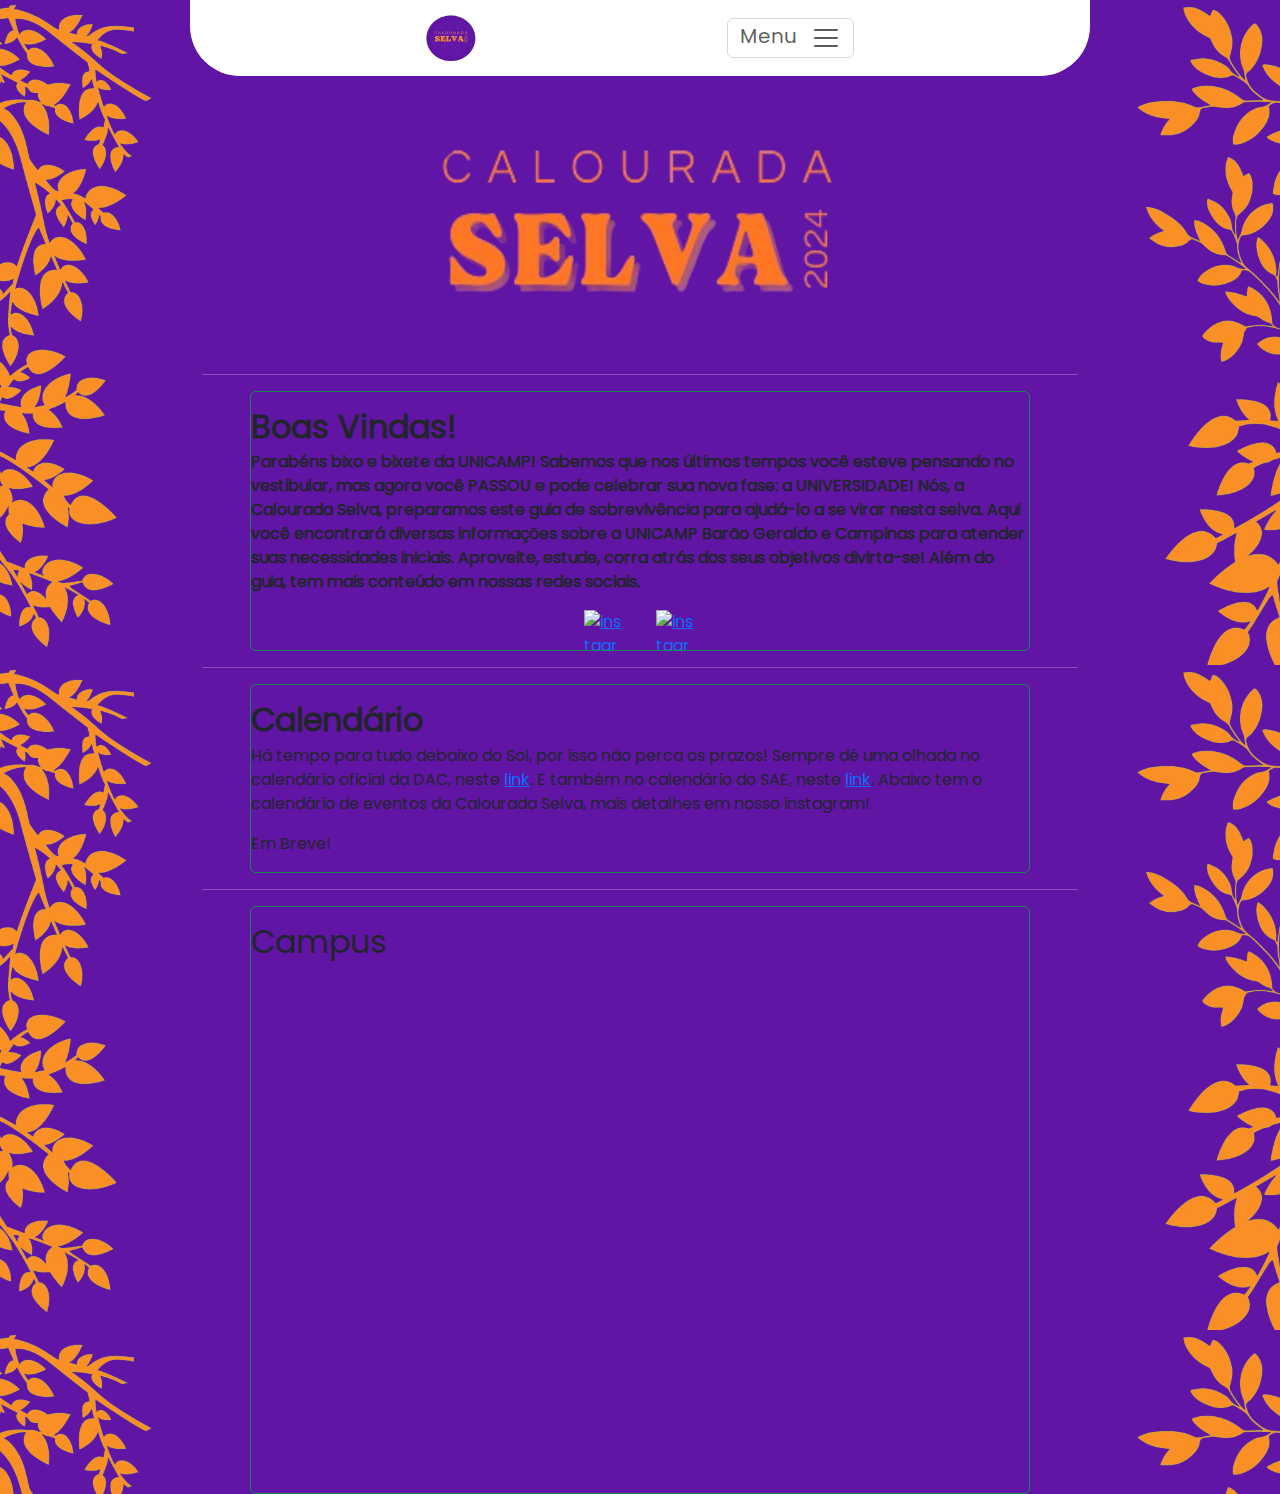
==== index.html @ 9d6db169 "Add files via upload" ====
<!DOCTYPE html>
<html>
    <head>
        <meta charset="utf-8"><meta name="viewport" content="width=device-width, initial-scale=1.0, shrink-to-fit=no">
        <title>GuiaDoBixo</title>
        
        <link rel="stylesheet" href="https://cdn.jsdelivr.net/npm/bootstrap@5.1.3/dist/css/bootstrap.min.css">

        <link rel="stylesheet" href="./assets/css/navbar.css" >
        <link rel="stylesheet" href="./assets/css/main.css" >
        <link rel="stylesheet" href="./assets/css/wrapper.css" >
        <link rel="stylesheet" href="./assets/css/body.css" >
        <link rel="stylesheet" href="./assets/css/menu.css" >
        <link rel="stylesheet" href="./assets/css/card-content.css" >
        <link rel="stylesheet" href="./assets/css/logo.css" >
        <link rel="stylesheet" href="./assets/css/mapa.css" >
        <link rel="stylesheet" href="./assets/css/geral.css" >
        
        <script src="https://cdn.jsdelivr.net/npm/bootstrap@5.1.3/dist/js/bootstrap.bundle.min.js"></script>
        <script src="https://ajax.googleapis.com/ajax/libs/jquery/3.5.1/jquery.min.js"></script>
    </head>
    <body>
        <div id="wrapper-principal">
            <header id="wrapper-header">
                <nav id="navbar" class="navbar navbar-light navigation-clean mx-auto">
                    <div class="navbar-margin"></div>
                    <a class="navbar-brand" href=".\/index.html">
                        <img src="./assets/img/logo.png" id="logo-minimal"/>
                    </a>
                    <button data-bs-toggle="collapse" class="navbar-toggler" data-bs-target="#menu">
                        <span class="visually-hidden">Toggle navigation</span>
                        <span>Menu&nbsp;&nbsp;</span>
                        <span class="navbar-toggler-icon"></span>
                    </button>
                    <div class="navbar-margin"></div>
                    <div id="menu" class="collapse navbar-collapse list-group list-group-flush mb-2">
                        <a href="./content/vida-academica.html" class="list-group-item list-group-item-action text-center">Vida Acadêmica</a>
                        <a href="./content/siglas_telefones.html" class="list-group-item list-group-item-action text-center">Siglas e Telefones</a>
                        <a href="./content/saude.html" class="list-group-item list-group-item-action text-center">Saúde</a>
                        <a href="./content/alimentacao.html" class="list-group-item list-group-item-action text-center">Alimentação</a>
                        <a href="./content/transporte.html" class="list-group-item list-group-item-action text-center">Transporte</a>
                        <a href="./content/ferramentas.html" class="list-group-item list-group-item-action text-center">Ferramentas Úteis</a>
                        <a href="./content/beneficios.html" class="list-group-item list-group-item-action text-center">Benefícios por ser Aluno</a>
                        <a href="./content/moradia.html" class="list-group-item list-group-item-action text-center">Moradia</a>
                        <a href="./content/gruposcristaos.html" class="list-group-item list-group-item-action text-center">Grupos Cristãos</a>
                        <a href="./content/contatosinstitutos.html" class="list-group-item list-group-item-action text-center">Contatos nos Institutos</a>
                    </div>
                </nav>
            </header>
            <main id="wrapper-main-principal" class="mx-auto" style="color: white">
                <div class="container text-center p-5">
                    <table style="width: 100%;">
                        <tr>
                            <td>
                                <img src="./assets/img/logo-2023.png" id="logo-principal"/> <br />
                            </td>
                            <td>
                                <!--<img class="mx-2" src="./assets/img/logouincamp.svg" id="logo-unicamp"/>-->
                            </td>
                        </tr>
                    </table>
                </div>
                <div class="container-fluid">
                    <div id="row1" class="row m-0 p-0">
                        <hr/>
                        <div class="col my-0 mx-5 p-0">
                            <div id="card1" class="card bg-transparent border-success card-content">
                                <div class="card-body px-0">
                                    <h2 class="card-title fw-bolder fs-2">Boas Vindas!</h2>
                                    <h6 class="card-subtitle mb-2"></h6>
                                    <h6 class="card-subtitle mb-2"></h6>
                                    <p class="card-text text-left fw-bold">
                                        Parabéns bixo e bixete da UNICAMP! Sabemos que nos últimos
                                        tempos você esteve pensando no vestibular, mas agora você
                                        PASSOU e pode celebrar sua nova fase: a UNIVERSIDADE! Nós, a Calourada Selva, preparamos este guia de sobrevivência para ajudá-lo a se
                                        virar nesta selva. Aqui você encontrará diversas informações sobre
                                        a UNICAMP Barão Geraldo e Campinas para atender suas
                                        necessidades iniciais. Aproveite, estude, corra atrás dos seus
                                        objetivos divirta-se! Além do guia, tem mais conteúdo em nossas redes sociais.
                                    </p>

                                </div>
                                <div class="d-flex justify-content-center">
                                    <a href="https://www.facebook.com/calouradaselva">
                                        <img class="logo-social mx-3"  src="https://logodownload.org/wp-content/uploads/2014/09/facebook-logo-1-2.png" alt="instagram-logo" />
                                    </a> 
                                    <a href="https://www.instagram.com/calouradaselva/">
                                        <img class="logo-social mx-3"  src="https://logodownload.org/wp-content/uploads/2017/04/instagram-logo-16.png" alt="instagram-logo" />
                                    </a>
                                </div>
                            </div>
                        </div>
                    </div>
                    <hr />
                    <div id="row2" class="row m-0 p-0">
                        <div class="col my-0 mx-5 p-0">
                            <div id="card2" class="card bg-transparent border-success card-content">
                                <div class="card-body px-0">

                                    <h2 class="card-title fw-bolder fs-2">Calendário</h2>
                                    <h6 class="card-subtitle mb-2"></h6>
                                    <p>
                                        Há tempo para tudo debaixo do Sol, por isso não perca os prazos! Sempre dê uma olhada no calendário oficial da DAC, neste <a href="https://www.dac.unicamp.br/portal/calendario/2022/graduacao">link</a>. E também no calendário do SAE, neste <a href="https://www.sae.unicamp.br/servicosocial/calendario">link</a>. Abaixo tem o calendário de eventos da Calourada Selva, mais detalhes em nosso instagram!
                                    </p>
                                    <div class="container p-0 m-0">
                                        Em Breve!
                                    </div>
                                </div>
                            </div>
                        </div>
                    </div>
                    <hr />
                    <div id="row4" class="row m-0 p-0">
                        <div class="col my-0 mx-5 p-0">
                            <div id="card4" class="card bg-transparent border-success card-content">
                                <div class="card-body px-0">
                                    <h2 class="card-title">Campus</h2>
                                    <h6 class="card-subtitle mb-2"></h6>
                                    <div class="d-flex justify-content-center p-0 m-0">
                                        <iframe class="mapa" src="https://www.google.com/maps/embed?pb=!1m14!1m12!1m3!1d10401.791666398965!2d-47.063093596739684!3d-22.817698970316254!2m3!1f0!2f0!3f0!3m2!1i1024!2i768!4f13.1!5e0!3m2!1spt-BR!2sbr!4v1643244158901!5m2!1spt-BR!2sbr" style="border:0;" allowfullscreen="" loading="lazy"></iframe>
                                    </div>
                                </div>
                            </div>
                        </div>
                    </div>                    
                </div>
            </main>
        </div> 
    </body>
</html>
---- assets/css/navbar.css ----
#navbar-principal {
    max-width: 800px;
}

#navbar-principal li {
    text-align: center;
}

#navbar-principal li a{
    color:white;
}


#navbar-principal li hr {
    padding: 0px;
    margin: 0px;
}


#navbar {
    background-color: white;
    max-width: 900px;
    border-radius: 0px 0px 50px 50px;
}

#navbar li {
    text-align: center;
}

#navbar li a{
    color:white;
}

#navbar li hr {
    padding: 0px;
    margin: 0px;
}
---- assets/css/wrapper.css ----
#wrapper-principal{
    background-image: url('../img/background.png');
    background-size: 100% ;
    color: white;
}


#wrapper-header-principal{
    background-color:  transparent;
}

#wrapper-main-principal{
    margin:0px;
    padding: 0px;
    max-width: 900px;
    background-repeat: no-repeat;
    color: white;
}
---- assets/css/body.css ----
body {
    background: #6015a5;
    font-family: 'poppins';
}
---- assets/css/menu.css ----
#menu{
    background-color: white;
    border-radius: 25px;
}
---- assets/css/logo.css ----
#logo-principal{
    height: 20vw;
    width: 45vw;
    min-height: 50px;
    min-width: 90px;
    max-height: 200px;
    max-width: 450px;
}

#logo-calourada{
    height: 15vw;
    width: 30vw;
    min-height: 50px;
    min-width: 100px;
    max-height: 150px;
    max-width: 300px;
}

#logo-unicamp{
    height: 17vw;
    width: 17vw;
    min-height: 70px;
    min-width: 70px;
    max-height: 180px;
    max-width: 180px;
}

#logo-minimal{
    height: 50px;
    width: 50px;
}

.logo-brand{
    height: 7vw;
    width: 7vw;
    min-height: 50px;
    min-width: 50px;
    max-height: 65px;
    max-width: 65px;
    border-radius: 10px;
}

.session-header-logo{
    height: 15vw;
    width: 15vw;
    min-height: 80px;
    min-width: 80px;
    max-height: 300px;
    max-width: 300px;
    border-radius: 10px;
}

.logo-social{
    height: 5vw;
    width: 5vw;
    min-height: 30px;
    min-width: 30px;
    max-height: 40px;
    max-width: 40px;
}
---- assets/css/mapa.css ----
.mapa{
    min-height: 300px;
    height: 40vw;
    width: 100%;
}
---- assets/css/geral.css ----
@font-face {
    font-family: 'poppins';
    src: url('../fonts/Poppins/Poppins-Regular.ttf');
  }
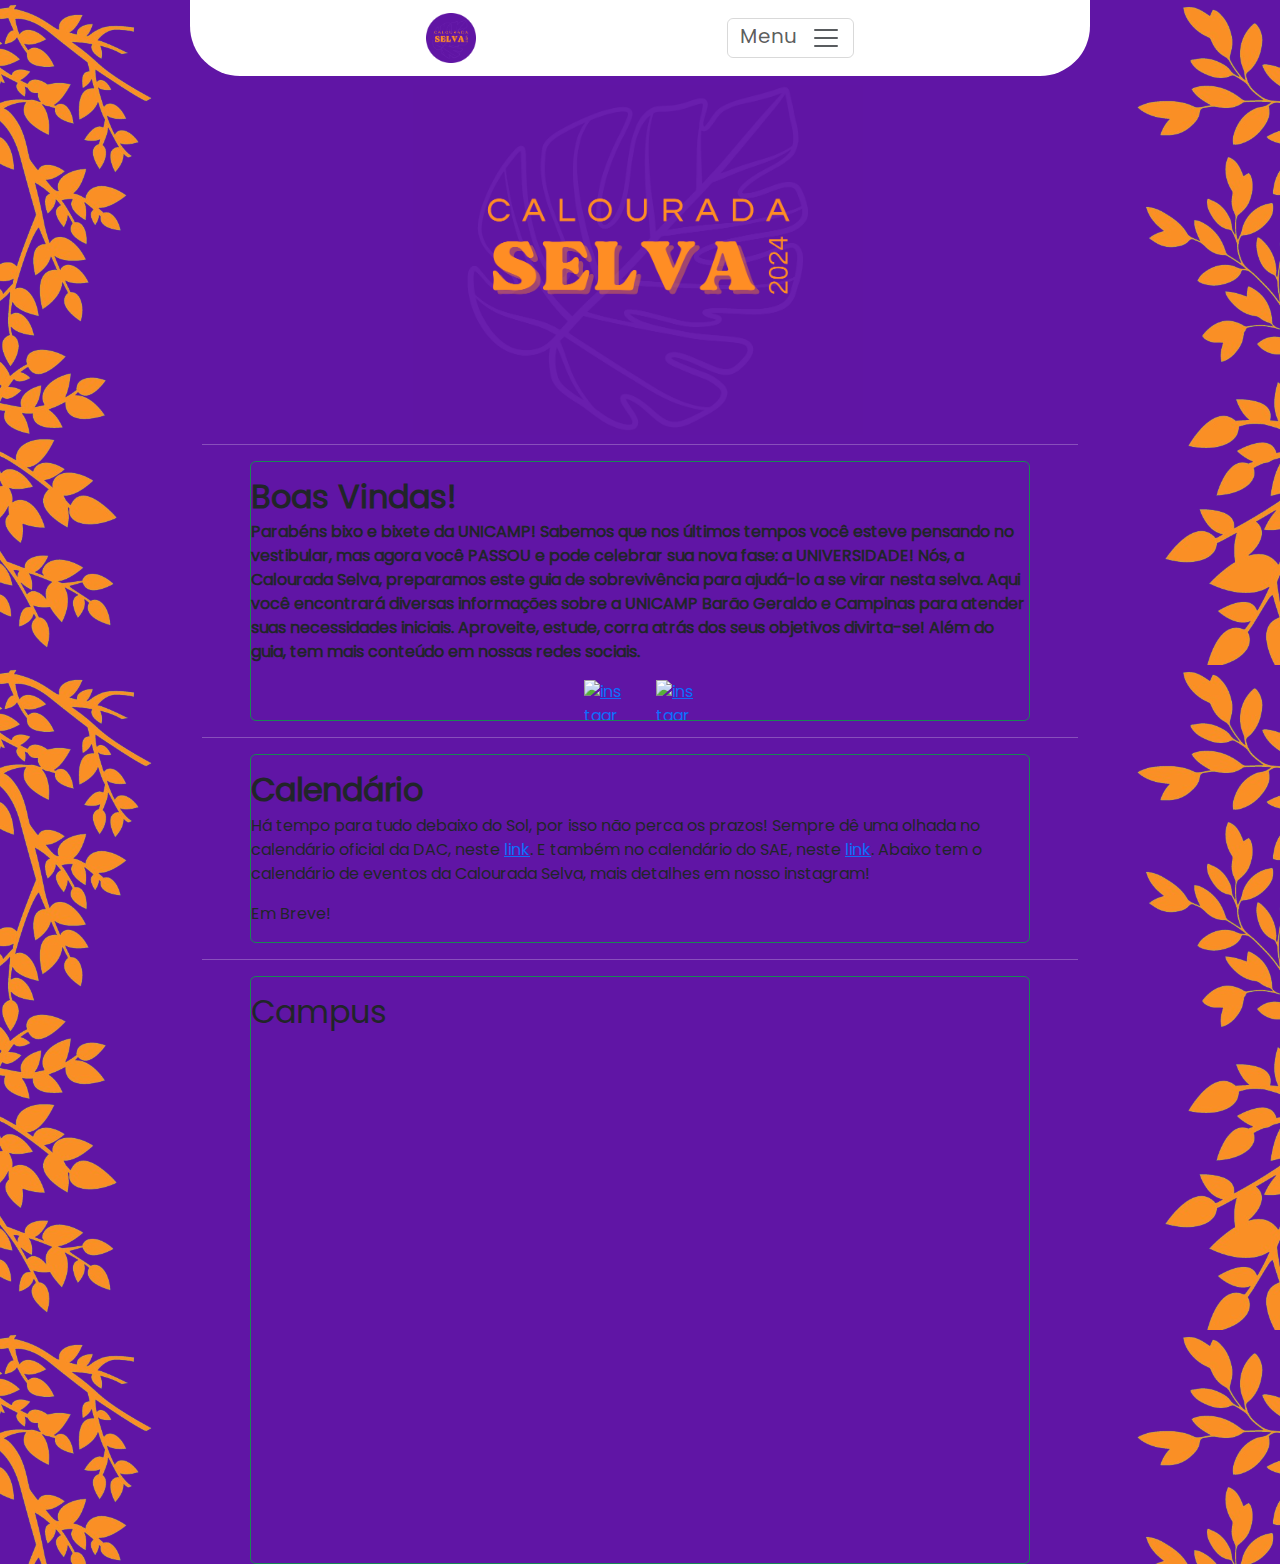
==== commit f13b3eed: "Add files via upload" ====
--- a/index.html
+++ b/index.html
@@ -48,7 +48,7 @@
                 </nav>
             </header>
             <main id="wrapper-main-principal" class="mx-auto" style="color: white">
-                <div class="container text-center p-5">
+                <div class="container text-center py-2">
                     <table style="width: 100%;">
                         <tr>
                             <td>
--- a/assets/css/logo.css
+++ b/assets/css/logo.css
@@ -1,9 +1,9 @@
 #logo-principal{
-    height: 20vw;
+    height: 40vw;
     width: 45vw;
-    min-height: 50px;
+    min-height: 70px;
     min-width: 90px;
-    max-height: 200px;
+    max-height: 350px;
     max-width: 450px;
 }
 
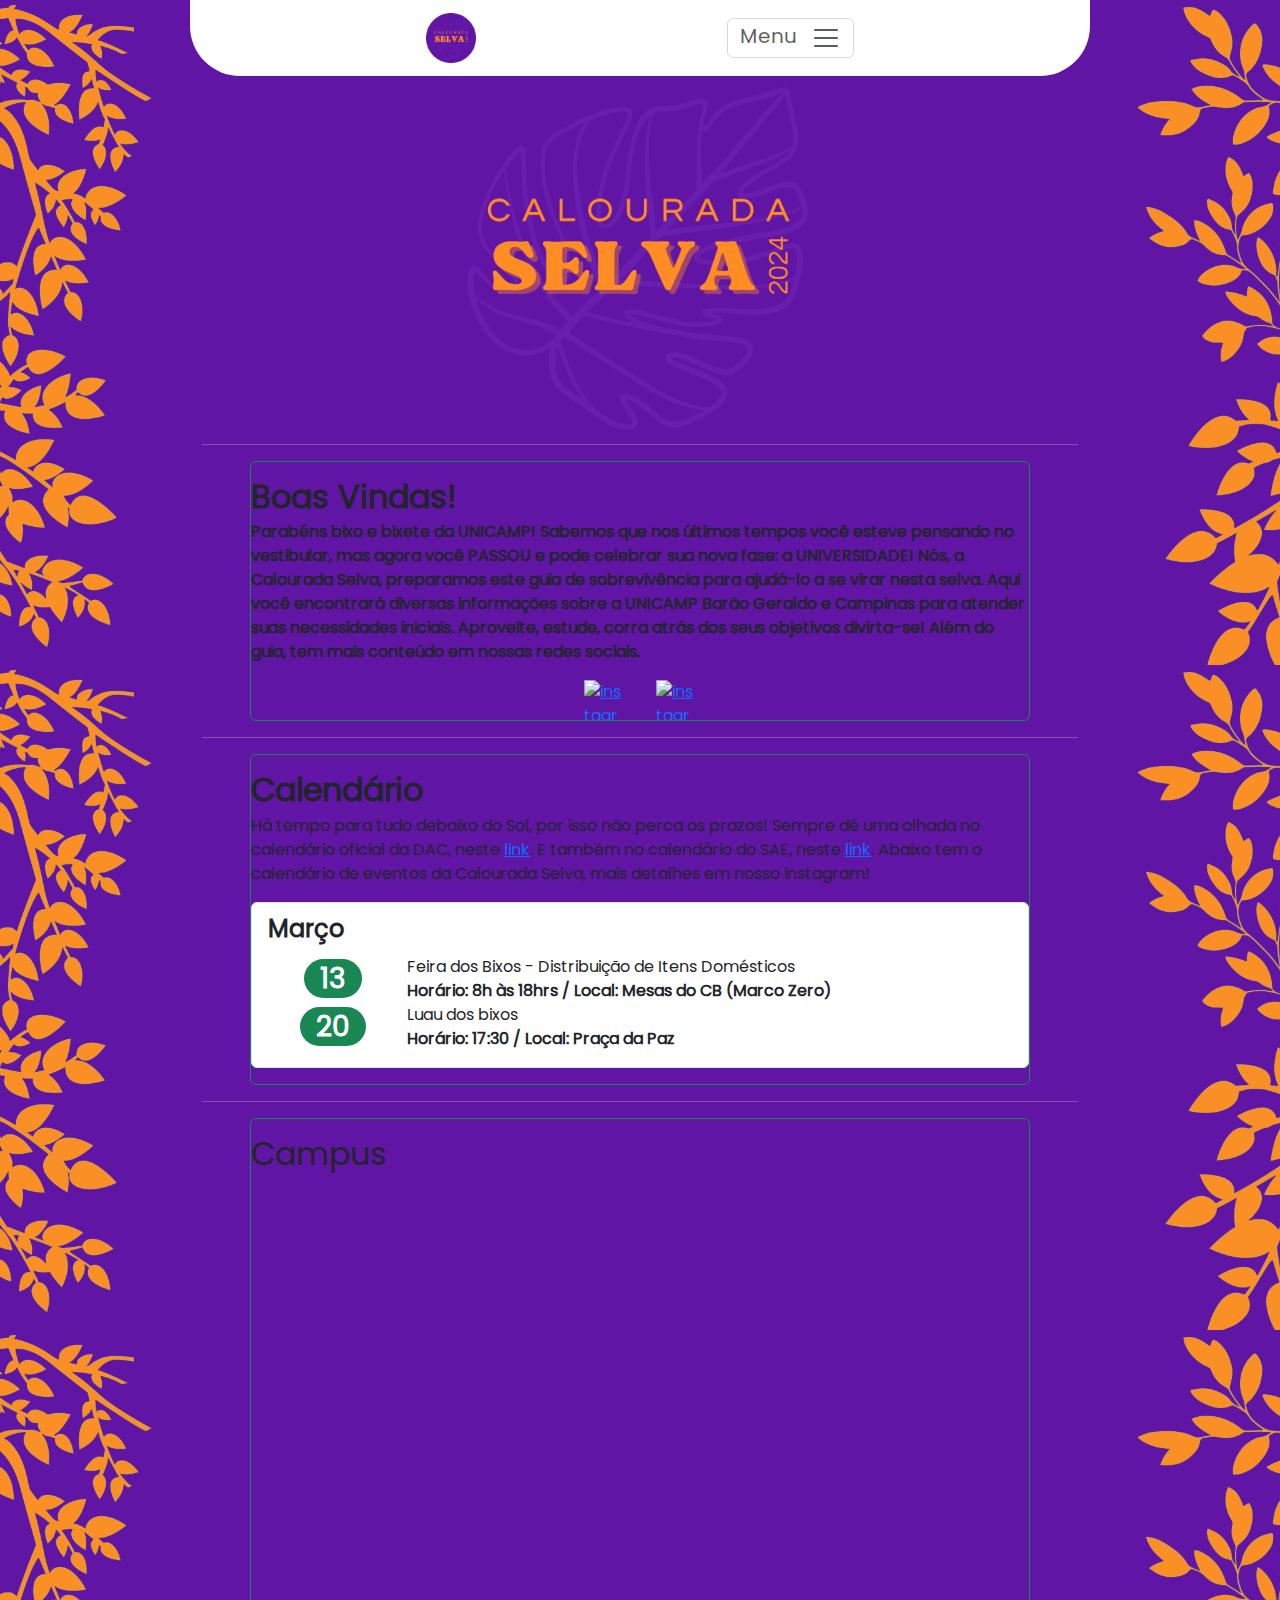
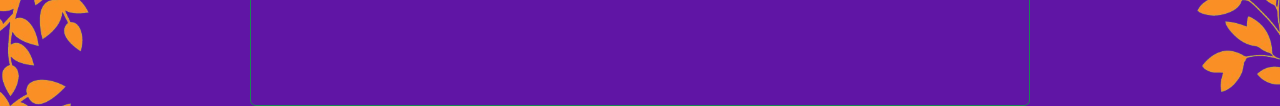
==== commit d96861f3: "Add files via upload" ====
--- a/index.html
+++ b/index.html
@@ -103,7 +103,37 @@
                                         Há tempo para tudo debaixo do Sol, por isso não perca os prazos! Sempre dê uma olhada no calendário oficial da DAC, neste <a href="https://www.dac.unicamp.br/portal/calendario/2022/graduacao">link</a>. E também no calendário do SAE, neste <a href="https://www.sae.unicamp.br/servicosocial/calendario">link</a>. Abaixo tem o calendário de eventos da Calourada Selva, mais detalhes em nosso instagram!
                                     </p>
                                     <div class="container p-0 m-0">
-                                        Em Breve!
+                                        <ul class="list-group">
+                                            <li class="list-group-item">
+                                                <span class="fs-4 fw-bold">Março</span> 
+                                                <ul class="list-group list-group-flush">
+                                                    <li class="align-items-center list-group-item">
+                                                        <div class="row align-items-center">
+                                                            <div class="col-sm-2 p-0 m-0 text-center">
+                                                                <span class="px-3 fs-3 fw-bold bg-success rounded-pill" style="color:white">
+                                                                    13
+                                                                </span>
+                                                            </div>
+                                                            <div class="col-sm-10">
+                                                                <span class="fs-6">Feira dos Bixos - Distribuição de Itens Domésticos</span><br />
+                                                                <span class="p-0 m-0 fw-bold">Horário: 8h às 18hrs / Local: Mesas do CB (Marco Zero) </span>
+                                                            </div>
+                                                        </div>
+                                                        <div class="row align-items-center">
+                                                            <div class="col-sm-2 p-0 m-0 text-center">
+                                                                <span class="px-3 fs-3 fw-bold bg-success rounded-pill" style="color:white">
+                                                                    20
+                                                                </span>
+                                                            </div>
+                                                            <div class="col-sm-10">
+                                                                <span class="fs-6">Luau dos bixos</span><br />
+                                                                <span class="p-0 m-0 fw-bold">Horário: 17:30 / Local: Praça da Paz </span>
+                                                            </div>
+                                                        </div>
+                                                    </li>
+                                                </ul>
+                                            </li>
+                                        </ul>
                                     </div>
                                 </div>
                             </div>
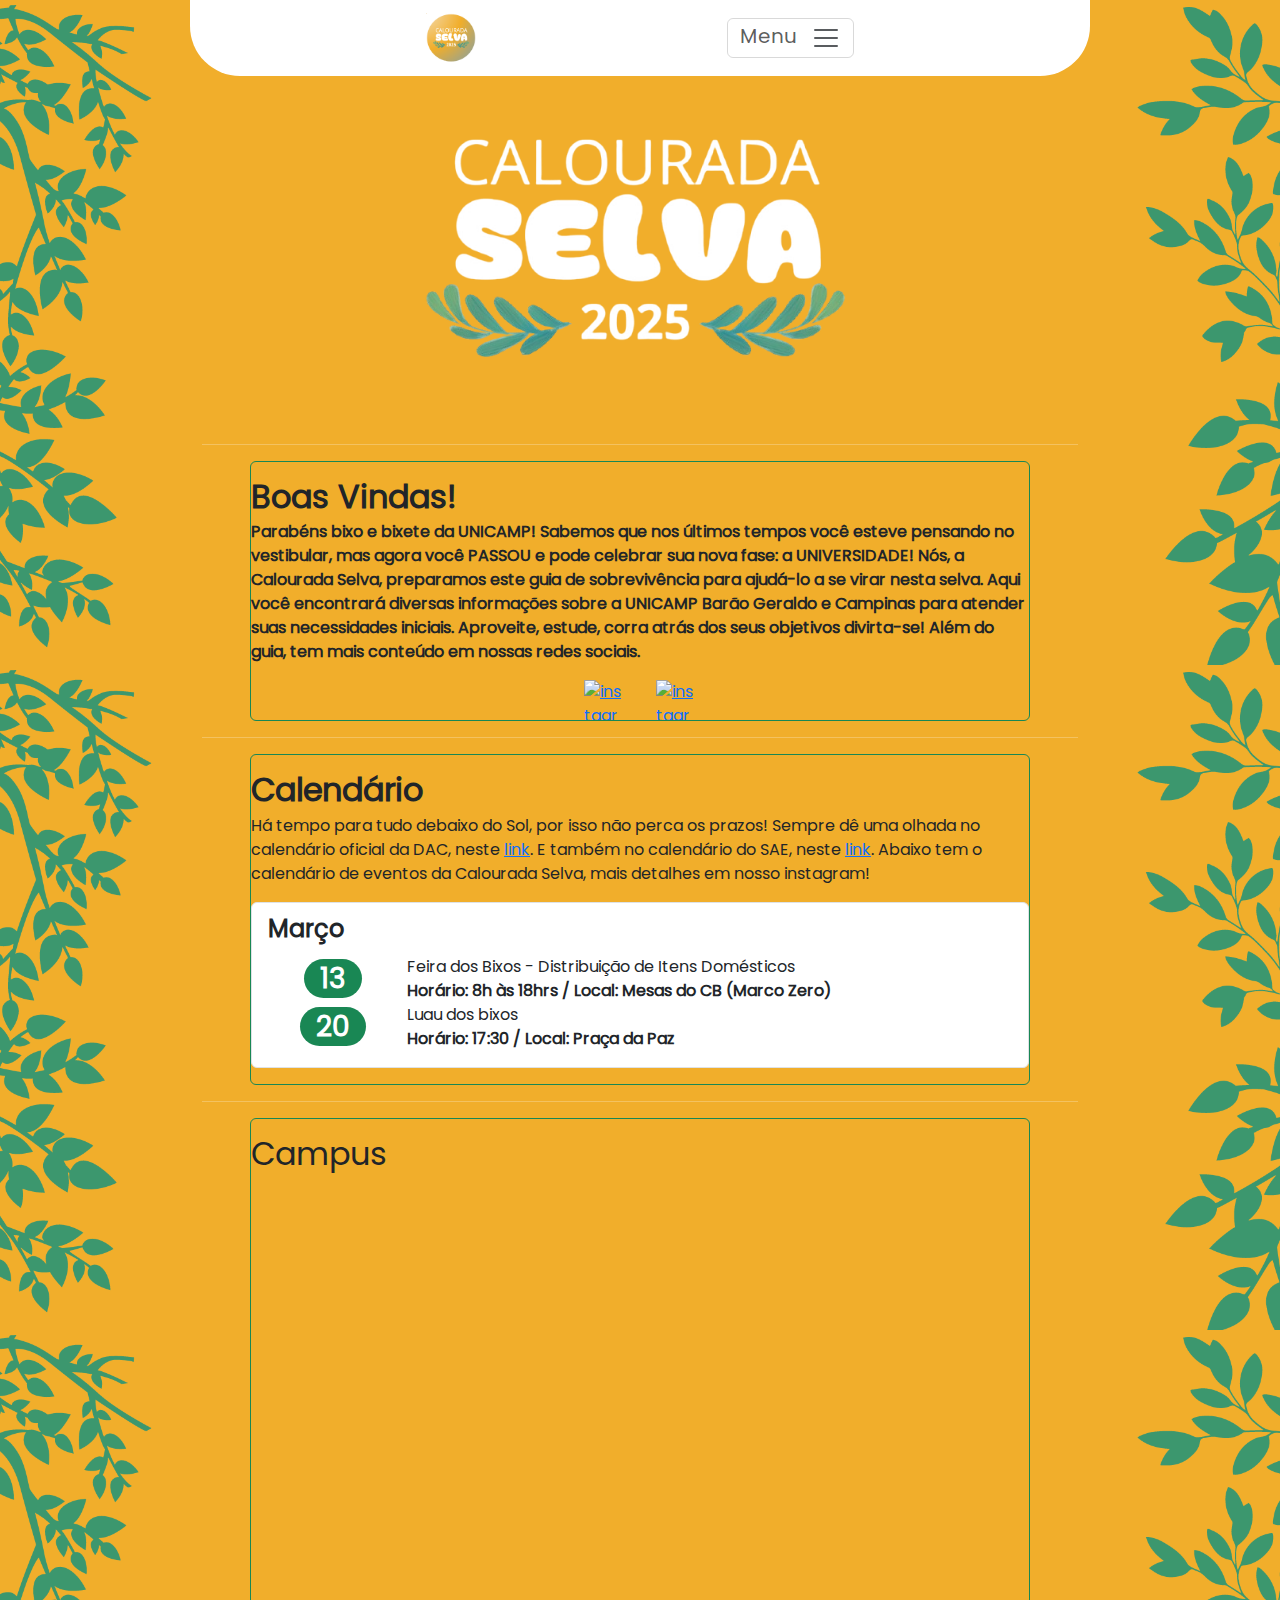
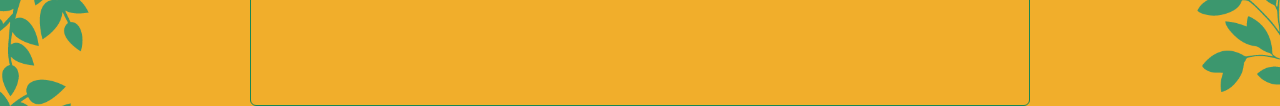
==== commit c7b369de: "checkpoint" ====
--- a/index.html
+++ b/index.html
@@ -100,7 +100,7 @@
                                     <h2 class="card-title fw-bolder fs-2">Calendário</h2>
                                     <h6 class="card-subtitle mb-2"></h6>
                                     <p>
-                                        Há tempo para tudo debaixo do Sol, por isso não perca os prazos! Sempre dê uma olhada no calendário oficial da DAC, neste <a href="https://www.dac.unicamp.br/portal/calendario/2022/graduacao">link</a>. E também no calendário do SAE, neste <a href="https://www.sae.unicamp.br/servicosocial/calendario">link</a>. Abaixo tem o calendário de eventos da Calourada Selva, mais detalhes em nosso instagram!
+                                        Há tempo para tudo debaixo do Sol, por isso não perca os prazos! Sempre dê uma olhada no calendário oficial da DAC, neste <a href="https://www.dac.unicamp.br/portal/calendario/2025/graduacao">link</a>. E também no calendário do SAE, neste <a href="https://www.sae.unicamp.br/servicosocial/calendario">link</a>. Abaixo tem o calendário de eventos da Calourada Selva, mais detalhes em nosso instagram!
                                     </p>
                                     <div class="container p-0 m-0">
                                         <ul class="list-group">
--- a/assets/css/body.css
+++ b/assets/css/body.css
@@ -1,4 +1,4 @@
 body {
-    background: #6015a5;
+    background: #f1ae2b;;
     font-family: 'poppins';
 }
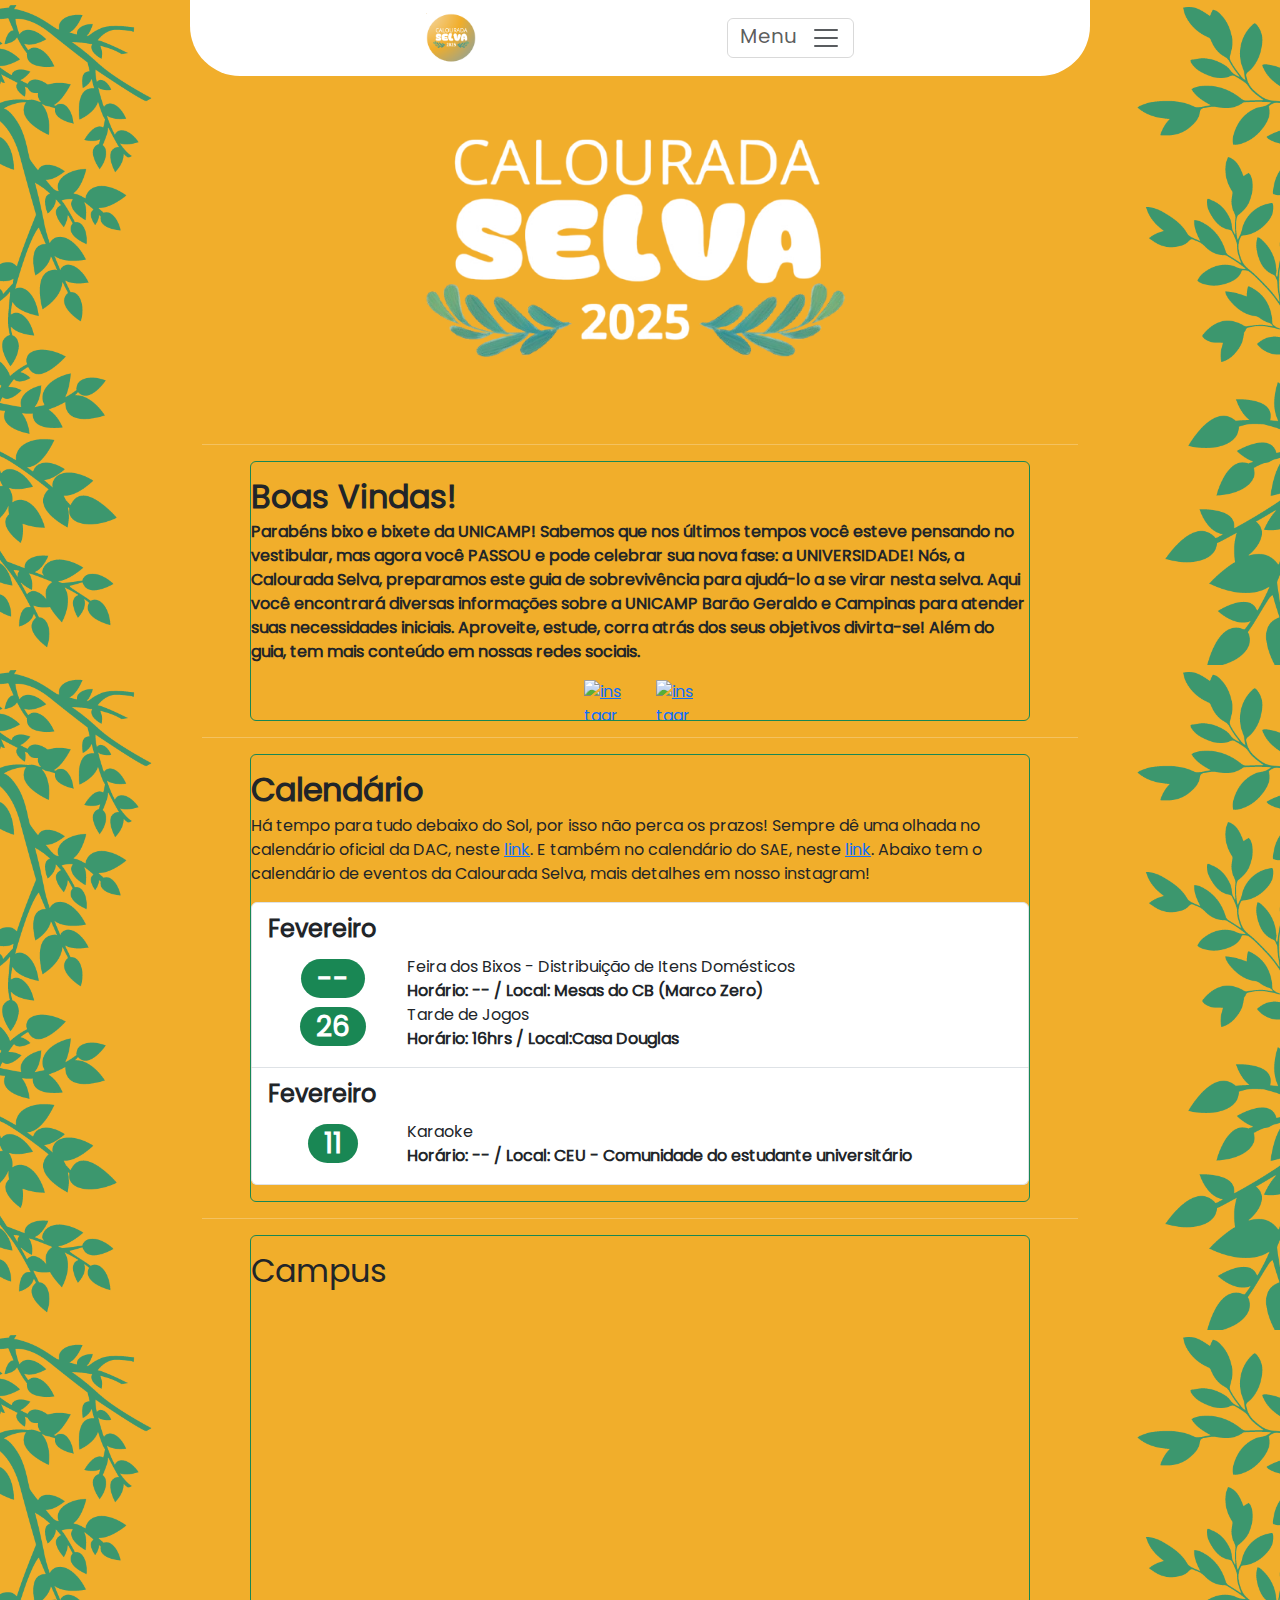
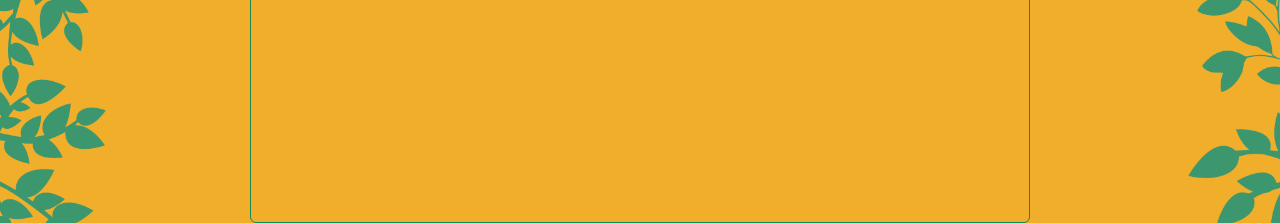
==== commit 18cadff2: "atualizando calendário" ====
--- a/index.html
+++ b/index.html
@@ -105,29 +105,47 @@
                                     <div class="container p-0 m-0">
                                         <ul class="list-group">
                                             <li class="list-group-item">
-                                                <span class="fs-4 fw-bold">Março</span> 
+                                                <span class="fs-4 fw-bold">Fevereiro</span> 
                                                 <ul class="list-group list-group-flush">
                                                     <li class="align-items-center list-group-item">
                                                         <div class="row align-items-center">
                                                             <div class="col-sm-2 p-0 m-0 text-center">
                                                                 <span class="px-3 fs-3 fw-bold bg-success rounded-pill" style="color:white">
-                                                                    13
+                                                                    --
                                                                 </span>
                                                             </div>
                                                             <div class="col-sm-10">
                                                                 <span class="fs-6">Feira dos Bixos - Distribuição de Itens Domésticos</span><br />
-                                                                <span class="p-0 m-0 fw-bold">Horário: 8h às 18hrs / Local: Mesas do CB (Marco Zero) </span>
+                                                                <span class="p-0 m-0 fw-bold">Horário: -- / Local: Mesas do CB (Marco Zero) </span>
                                                             </div>
                                                         </div>
                                                         <div class="row align-items-center">
                                                             <div class="col-sm-2 p-0 m-0 text-center">
                                                                 <span class="px-3 fs-3 fw-bold bg-success rounded-pill" style="color:white">
-                                                                    20
+                                                                    26
                                                                 </span>
                                                             </div>
                                                             <div class="col-sm-10">
-                                                                <span class="fs-6">Luau dos bixos</span><br />
-                                                                <span class="p-0 m-0 fw-bold">Horário: 17:30 / Local: Praça da Paz </span>
+                                                                <span class="fs-6">Tarde de Jogos</span><br />
+                                                                <span class="p-0 m-0 fw-bold">Horário: 16hrs / Local:Casa Douglas</span>
+                                                            </div>
+                                                        </div>
+                                                    </li>
+                                                </ul>
+                                            </li>
+                                            <li class="list-group-item">
+                                                <span class="fs-4 fw-bold">Fevereiro</span> 
+                                                <ul class="list-group list-group-flush">
+                                                    <li class="align-items-center list-group-item">
+                                                        <div class="row align-items-center">
+                                                            <div class="col-sm-2 p-0 m-0 text-center">
+                                                                <span class="px-3 fs-3 fw-bold bg-success rounded-pill" style="color:white">
+                                                                    11
+                                                                </span>
+                                                            </div>
+                                                            <div class="col-sm-10">
+                                                                <span class="fs-6">Karaoke</span><br />
+                                                                <span class="p-0 m-0 fw-bold">Horário: -- / Local: CEU - Comunidade do estudante universitário</span>
                                                             </div>
                                                         </div>
                                                     </li>
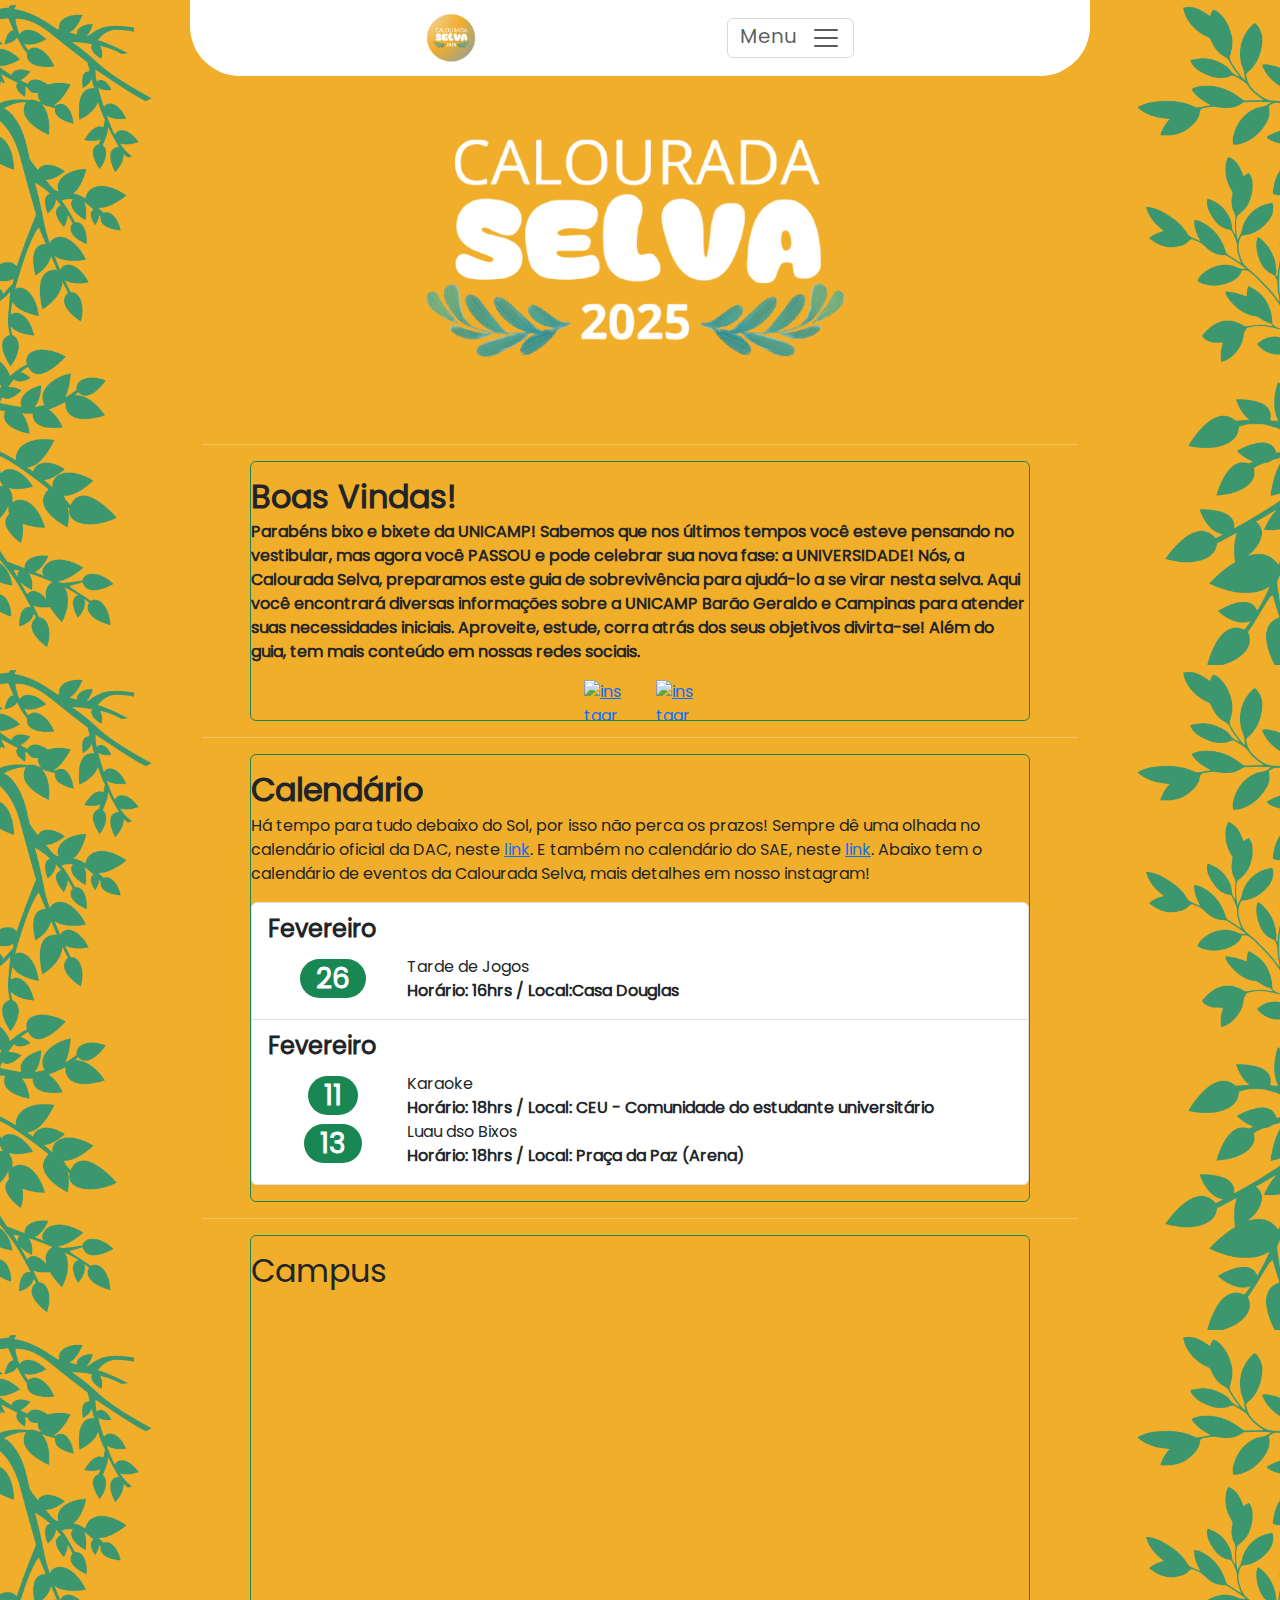
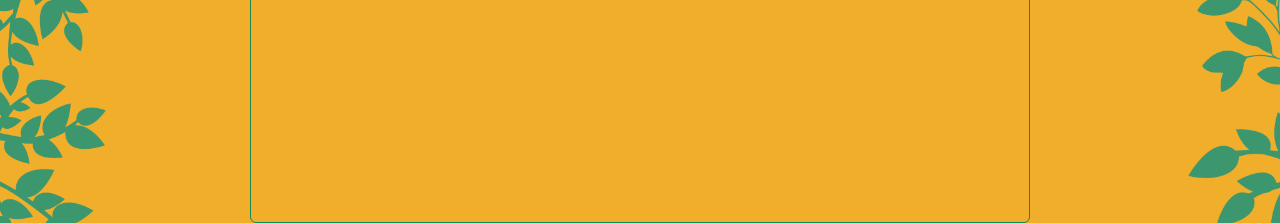
==== commit 660ef586: "Atualização dos horários" ====
--- a/index.html
+++ b/index.html
@@ -111,17 +111,6 @@
                                                         <div class="row align-items-center">
                                                             <div class="col-sm-2 p-0 m-0 text-center">
                                                                 <span class="px-3 fs-3 fw-bold bg-success rounded-pill" style="color:white">
-                                                                    --
-                                                                </span>
-                                                            </div>
-                                                            <div class="col-sm-10">
-                                                                <span class="fs-6">Feira dos Bixos - Distribuição de Itens Domésticos</span><br />
-                                                                <span class="p-0 m-0 fw-bold">Horário: -- / Local: Mesas do CB (Marco Zero) </span>
-                                                            </div>
-                                                        </div>
-                                                        <div class="row align-items-center">
-                                                            <div class="col-sm-2 p-0 m-0 text-center">
-                                                                <span class="px-3 fs-3 fw-bold bg-success rounded-pill" style="color:white">
                                                                     26
                                                                 </span>
                                                             </div>
@@ -145,7 +134,18 @@
                                                             </div>
                                                             <div class="col-sm-10">
                                                                 <span class="fs-6">Karaoke</span><br />
-                                                                <span class="p-0 m-0 fw-bold">Horário: -- / Local: CEU - Comunidade do estudante universitário</span>
+                                                                <span class="p-0 m-0 fw-bold">Horário: 18hrs / Local: CEU - Comunidade do estudante universitário</span>
+                                                            </div>
+                                                        </div>
+                                                        <div class="row align-items-center">
+                                                            <div class="col-sm-2 p-0 m-0 text-center">
+                                                                <span class="px-3 fs-3 fw-bold bg-success rounded-pill" style="color:white">
+                                                                    13
+                                                                </span>
+                                                            </div>
+                                                            <div class="col-sm-10">
+                                                                <span class="fs-6">Luau dso Bixos</span><br />
+                                                                <span class="p-0 m-0 fw-bold">Horário: 18hrs / Local: Praça da Paz (Arena)</span>
                                                             </div>
                                                         </div>
                                                     </li>
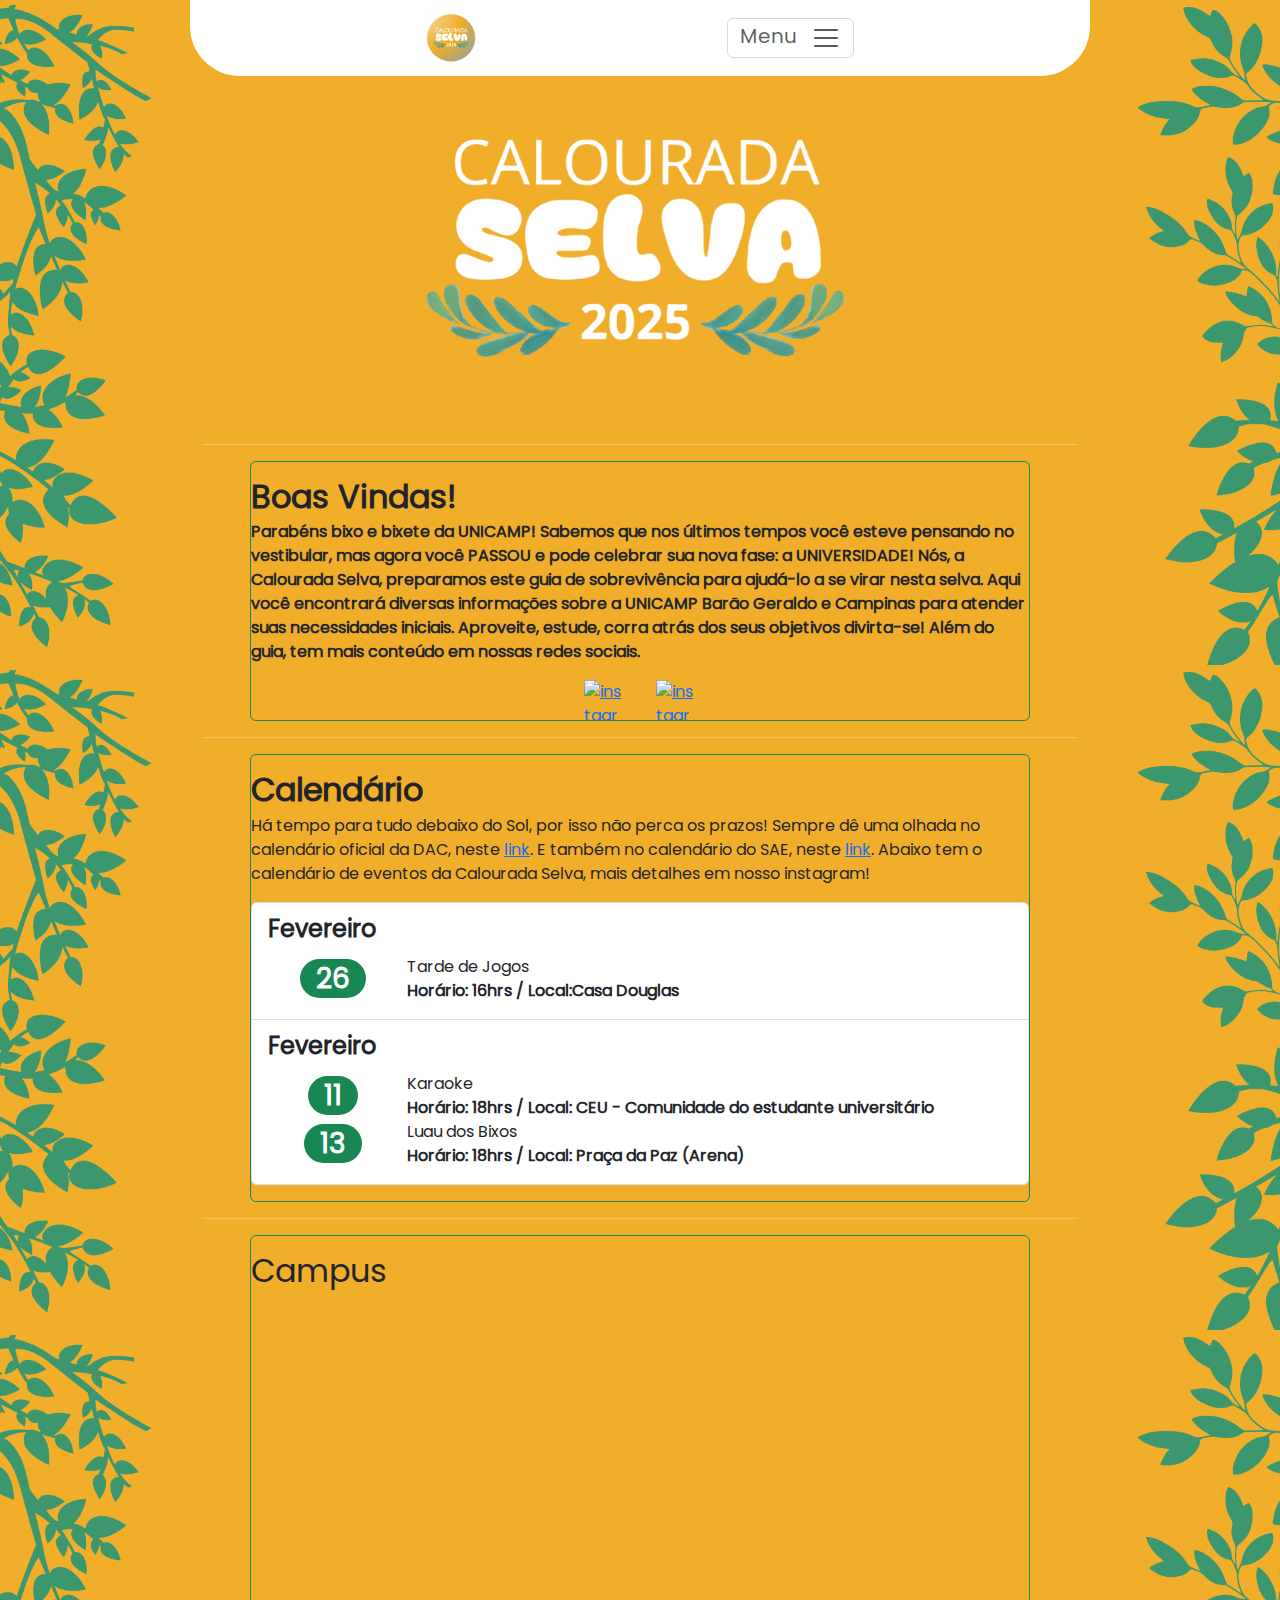
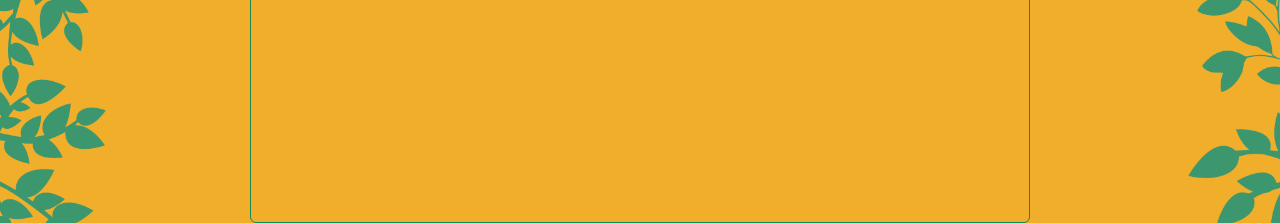
==== commit c457e86b: "correção no luau" ====
--- a/index.html
+++ b/index.html
@@ -144,7 +144,7 @@
                                                                 </span>
                                                             </div>
                                                             <div class="col-sm-10">
-                                                                <span class="fs-6">Luau dso Bixos</span><br />
+                                                                <span class="fs-6">Luau dos Bixos</span><br />
                                                                 <span class="p-0 m-0 fw-bold">Horário: 18hrs / Local: Praça da Paz (Arena)</span>
                                                             </div>
                                                         </div>
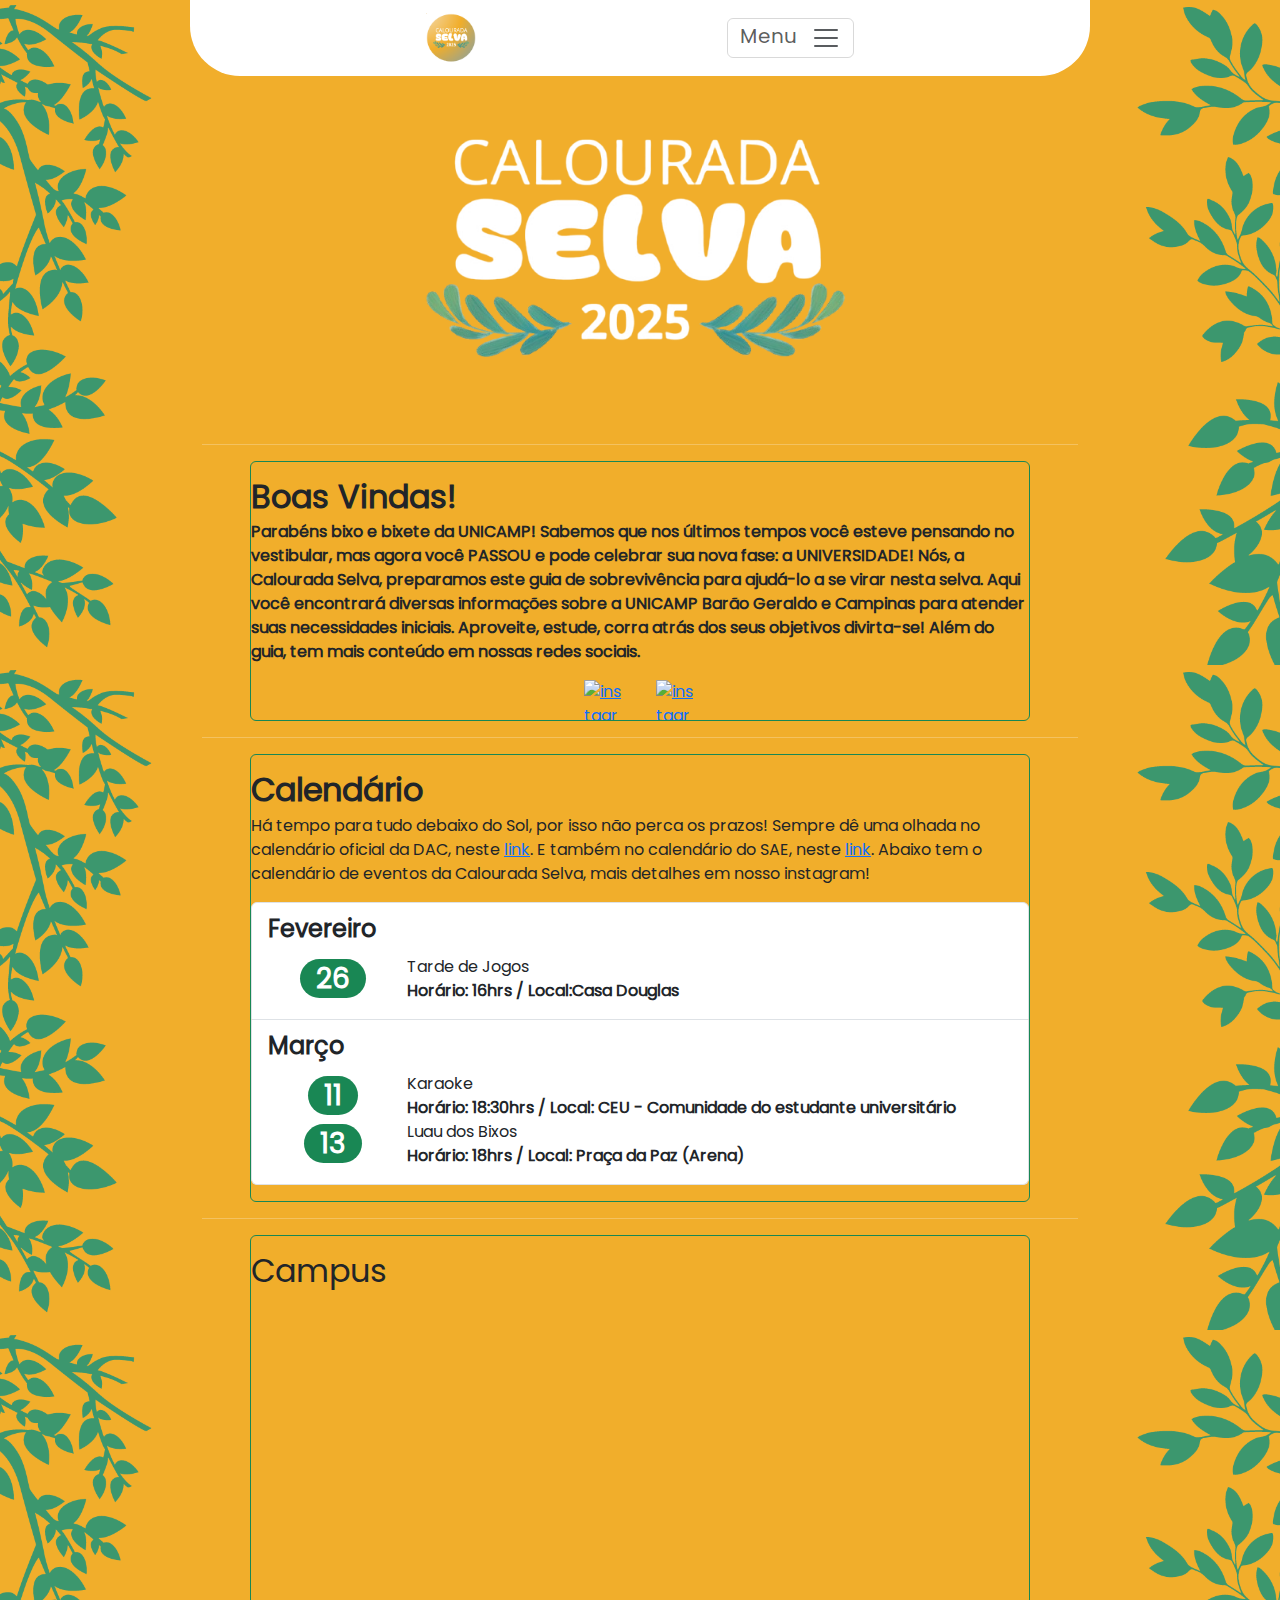
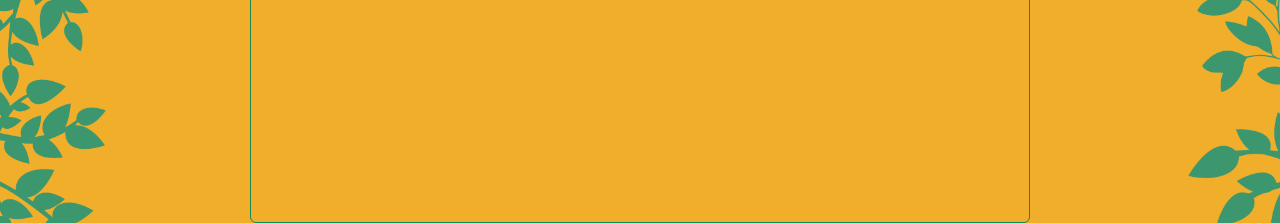
==== commit 304eccdb: "atualizando contatos" ====
--- a/index.html
+++ b/index.html
@@ -123,7 +123,7 @@
                                                 </ul>
                                             </li>
                                             <li class="list-group-item">
-                                                <span class="fs-4 fw-bold">Fevereiro</span> 
+                                                <span class="fs-4 fw-bold">Março</span> 
                                                 <ul class="list-group list-group-flush">
                                                     <li class="align-items-center list-group-item">
                                                         <div class="row align-items-center">
@@ -134,7 +134,7 @@
                                                             </div>
                                                             <div class="col-sm-10">
                                                                 <span class="fs-6">Karaoke</span><br />
-                                                                <span class="p-0 m-0 fw-bold">Horário: 18hrs / Local: CEU - Comunidade do estudante universitário</span>
+                                                                <span class="p-0 m-0 fw-bold">Horário: 18:30hrs / Local: CEU - Comunidade do estudante universitário</span>
                                                             </div>
                                                         </div>
                                                         <div class="row align-items-center">
